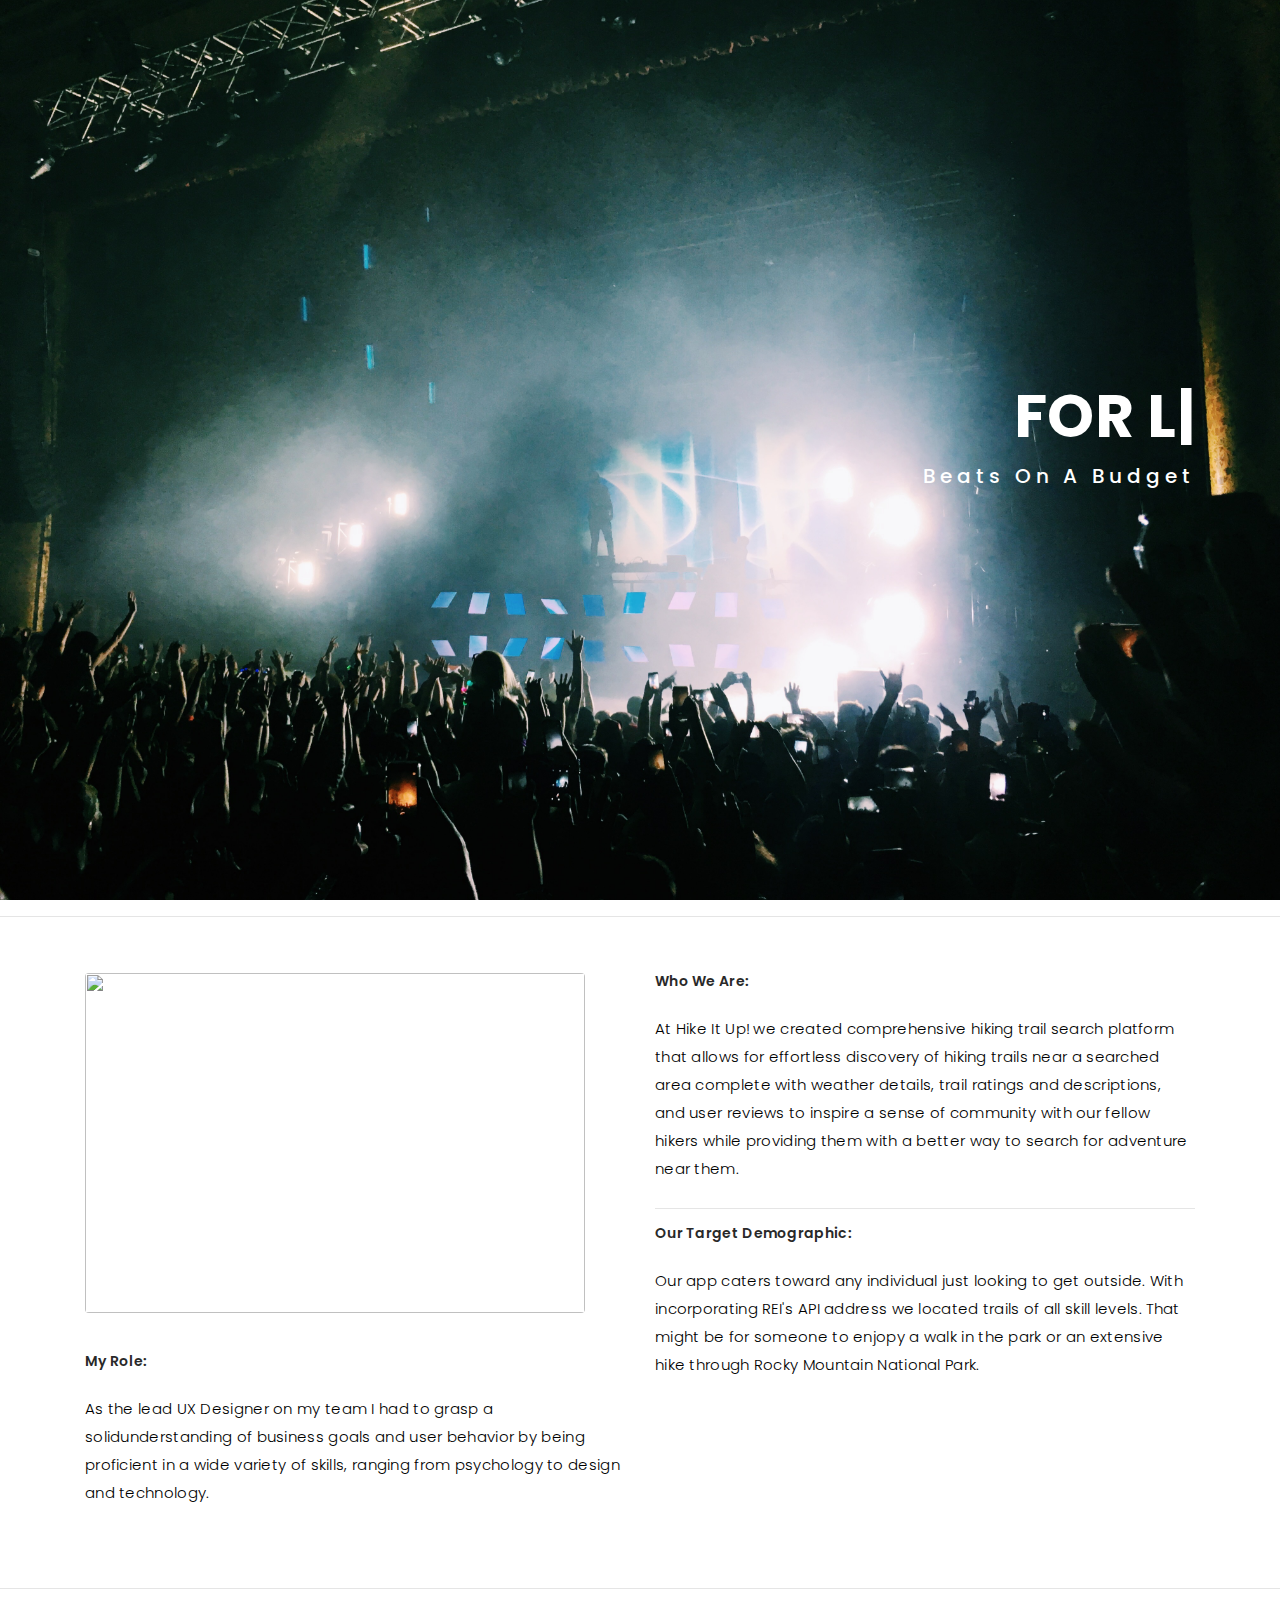
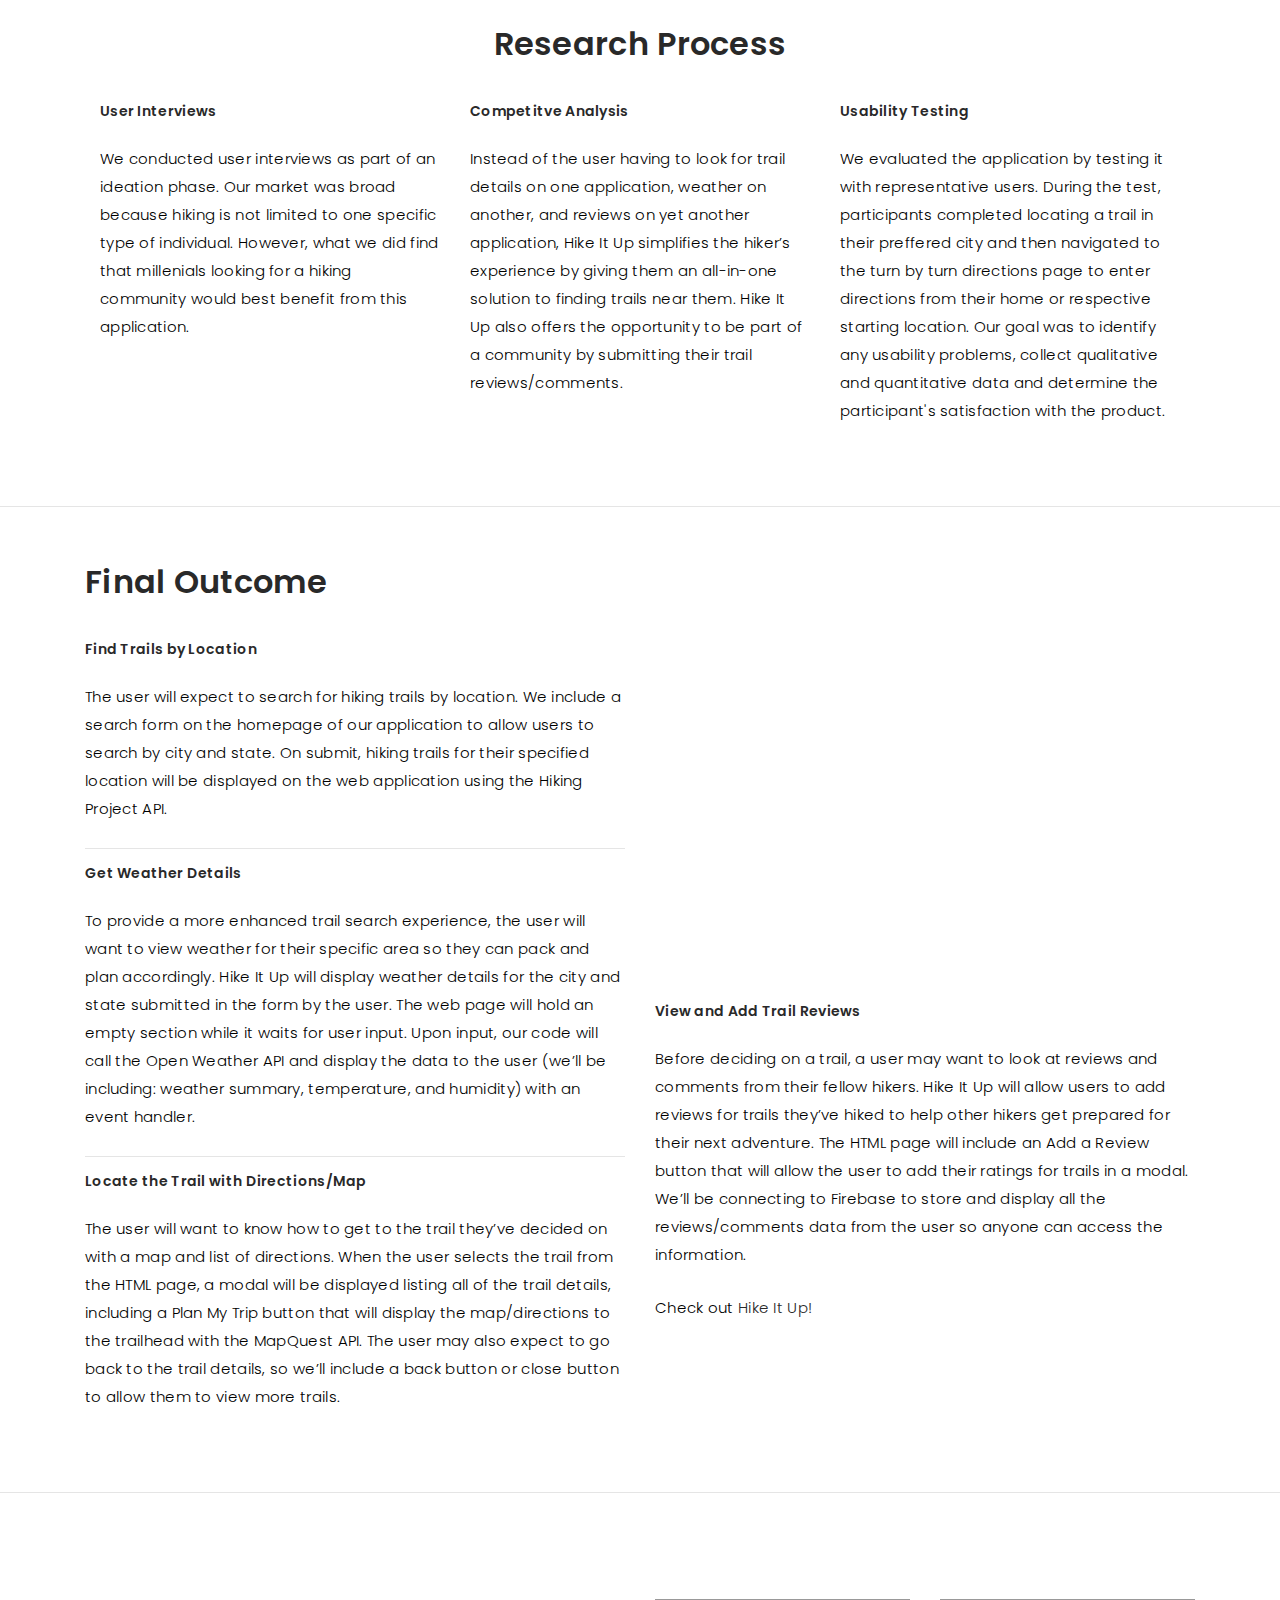
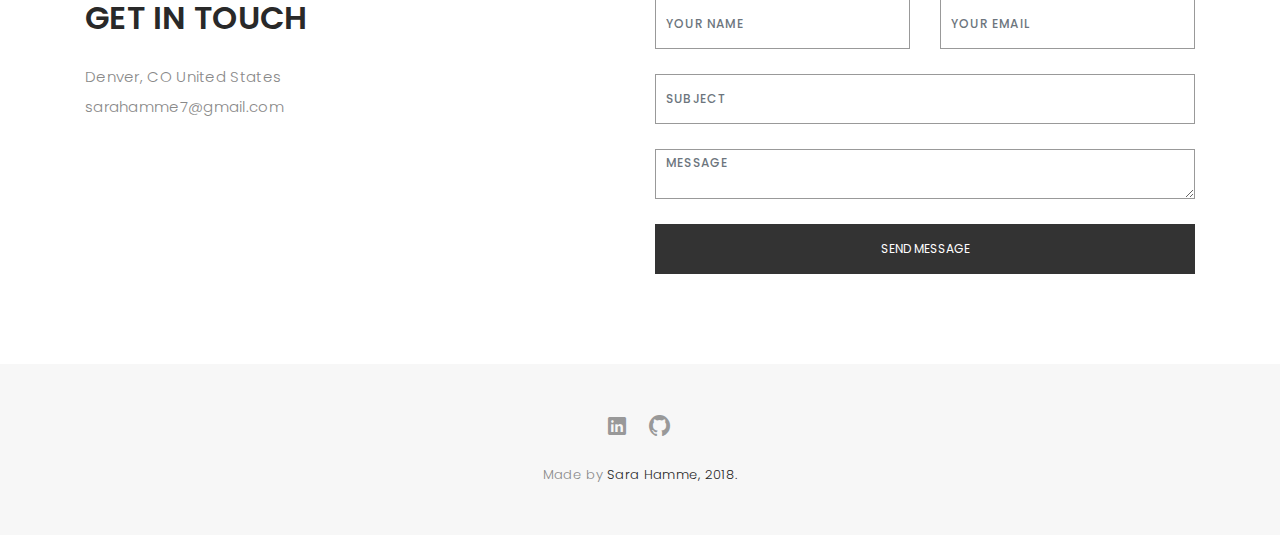
==== beats.html @ b2928fda "update" ====
<!DOCTYPE html>
<html lang="en">

<head>
  <!-- meta -->
  <meta charset="utf-8">
  <meta content="width=device-width, initial-scale=1.0" name="viewport">

  <title>Coffee to Code</title>
  <meta content="" name="keywords">
  <meta content="" name="description">

  <!-- Google Fonts -->
  <link href="https://fonts.googleapis.com/css?family=Poppins:300,300i,400,400i,500,500i,600,600i,700,700i|Playfair+Display:400,400i,700,700i,900,900i" rel="stylesheet">

  <!-- Bootstrap CSS File -->
  <link href="lib/bootstrap/css/bootstrap.min.css" rel="stylesheet">

  <!-- Libraries CSS Files -->
  <link href="lib/ionicons/css/ionicons.min.css" rel="stylesheet">
  <link href="lib/owlcarousel/assets/owl.carousel.min.css" rel="stylesheet">
  <link href="lib/magnific-popup/magnific-popup.css" rel="stylesheet">
  <link href="lib/hover/hover.min.css" rel="stylesheet">

  <!-- Main Stylesheet File -->
  <link href="css/style.css" rel="stylesheet">

  <!-- Responsive css -->
  <link href="css/responsive.css" rel="stylesheet">

  <!-- Favicon -->
  <link rel="shortcut icon" href="images/seo-web-code-icon.png">

  <!-- FontAwesome -->
  <link rel="stylesheet" href="https://use.fontawesome.com/releases/v5.2.0/css/all.css" integrity="sha384-hWVjflwFxL6sNzntih27bfxkr27PmbbK/iSvJ+a4+0owXq79v+lsFkW54bOGbiDQ" crossorigin="anonymous">
</head>

  <!-- start section navbar -->
  <nav id="main-nav">
        <div class="row">
          <div class="container">
    
            <div class="logo">
              <a href="index.html"><img src="images/logo.png" alt="logo"></a>
            </div>
    
            <div class="responsive"><i data-icon="m" class="ion-navicon-round"></i></div>
    
            <ul class="nav-menu list-unstyled">
              <li><a href="index.html" class="smoothScroll">Home</a></li>
              <li><a href="index.html" class="smoothScroll">Portfolio</a></li>
              <li><a href="../portfolio/images/sara-resume.pdf" download>Resume</a></li>
              <li><a href="#contact" class="smoothScroll">Contact</a></li>
            </ul>
    
          </div>
        </div>

      </nav>
<!-- End section navbar -->
<!-- Start header section -->
<div id="beats-header" class="home" >

        <div class="container">
          <div class="beats-header-content">
            <h1><span class="typed"></span></h1>
            <p>Beats on a Budget</p>
          </div>
        </div>
      </div>
<!-- End Header -->
<hr>
<!-- Start Introduction -->
<br>
<br>
<div>
    <div class="container">
        <div class="row">
            <div class="col-md-6 text-left">
                <img src="../portfolio/images/mock-up.jpg" alt="" height="340" width="500" id="hike">
                <br>
                <br>
                <br>
                <h4>My Role:</h4>
                    <p>As the lead UX Designer on my team I had to grasp a solidunderstanding of business goals and user behavior by being proficient in a wide variety of skills, ranging from psychology to design and technology.</p>
            </div>
            <div class="col-md-6 text-left">
                <h4>Who We Are:</h4>
                    <p>At Hike It Up! we created comprehensive hiking trail search platform that allows for effortless discovery of hiking trails near a searched area complete with weather details, trail ratings and descriptions, and user reviews to inspire a sense of community with our fellow hikers while providing them with a better way to search for adventure near them.</p>
                    <hr>
                <h4>Our Target Demographic:</h4>
                    <p>Our app caters toward any individual just looking to get outside. With incorporating REI's API address we located trails of all skill levels. That might be for someone to enjopy a walk in the park or an extensive hike through Rocky Mountain National Park.</p>   
              </div>
        </div>
    </div>
</div>
<br>
<br>
<!-- End Introduction -->
<!-- Research Start  -->
<hr>
<br>
<div>
  <div class="container">
    <div class="row">
      <div class="col-lg-12 text-center">
          <h2>Research Process</h2>
      </div>
    </div>
      <br>
      <br>
    <div class="container">
      <div class="row">
        <div class="col-lg-4 text-left">
          <h4>User Interviews</h4>
          <p>We conducted user interviews as part of an ideation phase. Our market was broad because hiking is not limited to one specific type of individual. However, what we did find that millenials looking for a hiking community would best benefit from this application.</p>
        </div>
        <div class="col-lg-4 text-left">
          <h4>Competitve Analysis</h4>
          <p>Instead of the user having to look for trail details on one application, weather on another, and reviews on yet another application, Hike It Up simplifies the hiker’s experience by giving them an all-in-one solution to finding trails near them. Hike It Up also offers the opportunity to be part of a community by submitting their trail reviews/comments.</p>
        </div>
        <div class="col-lg-4 text-left">
            <h4>Usability Testing</h4>
            <p>We evaluated the application by testing it with representative users. During the test, participants completed locating a trail in their preffered city and then navigated to the turn by turn directions page to enter directions from their home or respective starting location. Our goal was to identify any usability problems, collect qualitative and quantitative data and determine the participant's satisfaction with the product.</p>
          </div>
      </div>
    </div>
  </div>
</div>
<br>
<br>
<!-- Research end -->
<!-- Start competition -->
<hr>
<br>
<br>
<div>
  <div class="container">
    <div class="row">
      <div class="col-lg-6">
        <h2>Final Outcome</h2>
        <br>
        <br>
          <h4>Find Trails by Location</h4>
            <p>The user will expect to search for hiking trails by location. We include a search form on the homepage of our application to allow users to search by city and state. On submit, hiking trails for their specified location will be displayed on the web application using the Hiking Project API. </p>
          <hr>
            <h4>Get Weather Details</h4>
            <p>To provide a more enhanced trail search experience, the user will want to view weather for their specific area so they can pack and plan accordingly. Hike It Up will display weather details for the city and state submitted in the form by the user. The web page will hold an empty section while it waits for user input. Upon input, our code will call the Open Weather API and display the data to the user (we’ll be including: weather summary, temperature, and humidity) with an event handler. </p>
            <hr>
          <h4>Locate the Trail with Directions/Map</h4>
            <p>The user will want to know how to get to the trail they’ve decided on with a map and list of directions. When the user selects the trail from the HTML page, a modal will be displayed listing all of the trail details, including a Plan My Trip button that will display the map/directions to the trailhead with the MapQuest API. The user may also expect to go back to the trail details, so we’ll include a back button or close button to allow them to view more trails. </p>
      </div>
    <div class="col-lg-6 text-left">
        <!-- Video Walk through -->
          <iframe class="hike-video" width="560" height="415" src="https://www.youtube.com/embed/OnKnD5g2Mns" frameborder="0" allow="autoplay; encrypted-media" allowfullscreen></iframe>
          <br>
          <br>
          <h4>View and Add Trail Reviews</h4>
          <p>Before deciding on a trail, a user may want to look at reviews and comments from their fellow hikers. Hike It Up will allow users to add reviews for trails they’ve hiked to help other hikers get prepared for their next adventure. The HTML page will include an Add a Review button that will allow the user to add their ratings for trails in a modal. We’ll be connecting to Firebase to store and display all the reviews/comments data from the user so anyone can access the information. </p>
          <p>Check out <a href="https://sarahamme.github.io/hike-it-up/" target="_blank">Hike It Up!</a></p>        
        </div>
    </div>
  </div>
</div>
<!-- End Competitve analysis -->
<br>
<br>
<hr>
<!-- start sectoion contact -->
  <div id="contact" class="paddsection">
        <div class="container">
          <div class="contact-block1">
            <div class="row">
    
              <div class="col-lg-6">
                <div class="contact-contact">
    
                  <h2 class="mb-30">GET IN TOUCH</h2>
    
                  <ul class="contact-details">
                    
                    <li><span>Denver, CO United States</span></li>
    
                    <li><span>sarahamme7@gmail.com</span></li>
                  </ul>
    
                </div>
              </div>
    
              <div class="col-lg-6"> 
              <form action="https://formcarry.com/s/31LNMwvnVrd" method="POST" accept-charset="UTF-8" target="_blank">
                  <div class="row">
    
    
                    <div id="sendmessage">Your message has been sent. Thank you!</div>
                    <div id="errormessage"></div>
    
                    <div class="col-lg-6">
                      <div class="form-group contact-block1">
                        <input type="text" name="name" class="form-control" id="name" placeholder="Your Name" data-rule="minlen:4" data-msg="Please enter at least 4 chars" />
                        <div class="validation"></div>
                      </div>
                    </div>
    
                    <div class="col-lg-6">
                      <div class="form-group">
                        <input type="email" class="form-control" name="email" id="email" placeholder="Your Email" data-rule="email" data-msg="Please enter a valid email" />
                        <div class="validation"></div>
                      </div>
                    </div>
    
                    <div class="col-lg-12">
                      <div class="form-group">
                        <input type="text" class="form-control" name="subject" id="subject" placeholder="Subject" data-rule="minlen:4" data-msg="Please enter at least 8 chars of subject" />
                        <div class="validation"></div>
                      </div>
                    </div>
    
                    <div class="col-lg-12">
                      <div class="form-group">
                        <textarea class="form-control" name="message" rows="12" data-rule="required" data-msg="Please write something for us" placeholder="Message"></textarea>
                        <div class="validation"></div>
                      </div>
                    </div>
    
                    <div class="col-lg-12">
                      <input type="submit" class="btn btn-defeault btn-send" value="Send message">
                    </div>
    
                  </div>
                </form>
              </div>
            </div>
          </div>
        </div>
      </div>
      <!-- End sectoion contact -->
      <!-- start section footer -->
      <div id="footer" class="text-center">
        <div class="container">
          <div class="socials-media text-center">
    
            <ul class="list-unstyled">
              <li><a href="https://www.linkedin.com/in/sara-hamme-75538b8a/" target="_blank"><i class="ion-social-linkedin"></i></a></li>
              <li><a href="https://github.com/sarahamme" target="_blank"><i class="ion-social-github"></i></a></li>
            </ul>
          </div>

      <div class="credits">
          Made by <a href="https://www.linkedin.com/in/sara-hamme-75538b8a/">Sara Hamme, 2018.</a>
      </div>
    
        </div>
      </div>
      <!-- End section footer -->
    
      <!-- JavaScript Libraries -->
      <script src="lib/jquery/jquery.min.js"></script>
      <script src="lib/jquery/jquery-migrate.min.js"></script>
      <script src="lib/bootstrap/js/bootstrap.bundle.min.js"></script>
      <script src="lib/typed/typed.js"></script>
      <script src="lib/owlcarousel/owl.carousel.min.js"></script>
      <script src="lib/magnific-popup/magnific-popup.min.js"></script>
      <script src="lib/isotope/isotope.pkgd.min.js"></script>
    
      <!-- Contact Form JavaScript File -->
      <script src="contactform/contactform.js"></script>
    
      <!-- Template Main Javascript File -->
      <script src="js/beats.js"></script>
---- css/style.css ----
body {
  background: #ffffff;
  color: #898989;
  font-family: 'Poppins', helvetica;
  font-size: 15px;
  font-weight: 300;
  line-height: 20px;
  letter-spacing: 0.02em;
  overflow-x: hidden;
  margin: 0 auto;
  padding: 0;
  -moz-box-sizing: border-box;
  -ms-box-sizing: border-box;
  -o-box-sizing: border-box;
  -webkit-box-sizing: border-box;
  box-sizing: border-box;
}

h1, h2, h3, h4, h5, h6 {
  margin: 0;
}

h2 {
  color: #292929;
  font-weight: 600;
}

h4 {
  color: #292929;
  font-size: 14px;
  font-weight: 600;
}

a {
  color: #292929;
  text-decoration: none !important;
  -moz-transition: all 0.5s ease-in-out 0s;
  -ms-transition: all 0.5s ease-in-out 0s;
  -o-transition: all 0.5s ease-in-out 0s;
  -webkit-transition: all 0.5s ease-in-out 0s;
  transition: all 0.5s ease-in-out 0s;
}

a:hover {
  -moz-transition: all 0.5s ease-in-out 0s;
  -ms-transition: all 0.5s ease-in-out 0s;
  -o-transition: all 0.5s ease-in-out 0s;
  -webkit-transition: all 0.5s ease-in-out 0s;
  transition: all 0.5s ease-in-out 0s;
}

a:hover, a:focus {
  color: #b8a07e;
  text-decoration: underline;
}

nav ul li a {
  padding: 2px 0 0 0;
  position: relative;
  display: block;
  font-size: 12px;
  color: #000000;
  letter-spacing: 0.1em;
  font-weight: 500;
  line-height: 14px;
  text-transform: uppercase;
  -moz-transition: all 0.5s ease-in-out 0s;
  -ms-transition: all 0.5s ease-in-out 0s;
  -o-transition: all 0.5s ease-in-out 0s;
  -webkit-transition: all 0.5s ease-in-out 0s;
  transition: all 0.5s ease-in-out 0s;
}

p {
  margin: 25px 0;
  padding: 0;
  font-size: 15px;
  color: #000000;
  line-height: 28px;
}

::-moz-selection {
  background: #b8a07e;
  color: #fff;
}

::selection {
  background: #b8a07e;
  color: #fff;
}

.btn {
  background: #333;
  border: medium none;
  border-radius: 0;
  color: #fff;
  font-size: 12px;
  height: 50px;
  line-height: 50px;
  padding: 0 30px;
  text-transform: uppercase;
}

.btn:hover, .btn:focus {
  color: #fff;
}

.padDiv {
  padding: 30px 20px;
}

.section-title {
  margin-bottom: 70px;
}

.section-title h2 {
  font-size: 25px;
  letter-spacing: 2px;
  text-transform: uppercase;
}

.form-control {
  background-color: transparent;
  border: 1px solid #999;
  border-radius: 0;
  color: #000000;
  font-size: 12px;
  font-weight: 500;
  height: 50px;
  letter-spacing: 0.1em;
  padding-left: 10px;
  margin: 0 0 25px 0;
  line-height: 14px;
  text-transform: uppercase;
}

.form-control:focus {
  box-shadow: none;
  outline: 0 none;
}

.paddsection {
  padding-top: 90px;
  padding-bottom: 90px;
}

.paddsections {
  padding-top: 90px;
  padding-bottom: 90px !important;
}

.hvr-shutter-in-horizontal::before {
  background: #333;
}

.hvr-shutter-in-horizontal:hover {
  background: #b8a07e;
}

.mb-30 {
  margin-bottom: 30px;
}

/*-----------------------------------------------------------------------------------*/
/*  Navbar Top
/*-----------------------------------------------------------------------------------*/

nav {
  position: fixed;
  background: #fff;
  z-index: 1000;
  width: 100%;
  padding: 20px;
  display: none;
  -webkit-box-shadow: 0px 2px 92px 0px rgba(0, 0, 0, 0.18);
  -moz-box-shadow: 0px 2px 92px 0px rgba(0, 0, 0, 0.18);
  box-shadow: 0px 2px 92px 0px rgba(0, 0, 0, 0.18);
}

.nav-menu {
  float: right;
  line-height: 32px;
  margin-bottom: 0;
  padding-top: 16px;
}

nav ul li {
  float: left;
  margin-right: 15px;
  font-family: 'Poppins', sans-serif;
  font-size: 14px;
  margin-left: 40px;
}

nav ul li a {
  padding: 2px 0 0 0;
  position: relative;
  display: block;
  font-size: 14px;
  color: #000000;
  font-family: 'Poppins', helvetica;
  font-weight: 500;
  line-height: 16px;
  text-transform: uppercase;
  letter-spacing: 0.02em;
  text-transform: capitalize;
}

.logo {
  float: left;
}

.logo img {
  width: 200px;
  height: 50px;
}

.responsive {
  display: none;
  font-size: 23px;
}

.active {
  color: #afafaf;
}

/*----------------------------------------------------------------------------------*/
/*  Header
/*-----------------------------------------------------------------------------------*/

#header {
  background: url("../images/home-bg.jpg") repeat scroll center center / cover;
  height: 100vh;
  width: 100%;
}


#header .header-content {
  height: 100vh;
  text-align: right;
  width: 100%;
  display: flex;
  justify-content: center;
  flex-direction: column;
}

.header-content h1 {
  font-size: 40px;
  font-weight: 700;
  margin-bottom: 10px;
  text-transform: uppercase;
  color: #fff;
}

.header-content p {
  font-size: 13px;
  letter-spacing: 5px;
  margin-top: 0;
  margin-bottom: 30px;
  text-transform: capitalize;
  color: #fff;
  font-weight: 500;
}

.header-content .list-social li {
  float: right;
  margin-right: 20px;
}

.header-content .list-social li i {
  color: #fff;
  font-size: 15px;
}
ul {
  list-style: none;
}
.ul-head{
  font-size: 18px;
  text-align: left;
  color:black;
}
/*-----------------------------------------------------------------------------------*/
/*  About-Me
/*-----------------------------------------------------------------------------------*/

#about {
  width: 100%;
  height: auto;
  background: #f7f7f7;
  padding-top: 190px;
}

#about .div-img-bg {
  padding-bottom: 30px;
  border: 20px solid #073655;
}

#about .div-img-bg .about-img img {
  width: 100%;
  box-shadow: 0px 0px 85px 0px rgba(0, 0, 0, 0.14);
  margin-top: -60px;
  margin-left: 40px;
  height: 400px;
  object-fit: cover;
}

#about .about-descr .p-heading {
  font-family: 'Playfair Display', serif;
  font-size: 28px;
  text-align: left;
}

#about .about-descr .separator {
  max-width: 80%;
  margin-bottom: 0;
  text-align: left;
}

/*-----------------------------------------------------------------------------------*/
/*   Services
/*-----------------------------------------------------------------------------------*/

#services {
  background: #f7f7f7;
  position: relative;
  padding-bottom: 80px;
}

.owl-item {
  float: left;
}
.services-block span {
  margin: 10px 0;
  position: relative;
  font-size: 13px;
  color: #292929;
  letter-spacing: 0.1em;
  font-weight: 500;
  text-transform: uppercase;
  display: block;
}

.services-block .separator {
  margin: 0;
  font-size: 13px;
  line-height: 22px;
}

.services-block i {
  font-size: 44px;
  color: #073655;
  line-height: 44px;
}


.services-carousel  .owl-stage-outer {
  overflow: hidden;
}

.services-carousel .owl-dots {
  margin-top: 5px;
  text-align: center;
}

.services-carousel .owl-dot {
  display: inline-block;
  margin: 0 5px;
  width: 12px !important;
  height: 12px !important;
  border-radius: 50%;
  border: 0;
  padding: 0 !important;
  background-color: #ddd;
  cursor: pointer;
}

.services-carousel .owl-dot.active {
  background-color: #073655;
}

.owl-nav {
  display: none;
}


/*-----------------------------------------------------------------------------------*/
/*  Portfolio
/*-----------------------------------------------------------------------------------*/

#portfolio {
  position: relative;
  padding-bottom: 50px;
}

#portfolio .portfolio-list {
  margin-bottom: 50px;
}

#portfolio .portfolio-list .nav {
  display: inline-block;
  margin: 0;
}

#portfolio .portfolio-list .nav li {
  margin: 0 40px 0 0;
  float: left;
  font-size: 14px;
  color: #000000;
  line-height: 16px;
  cursor: pointer;
  font-family: 'Poppins', helvetica;
  font-weight: 500;
  letter-spacing: 0.02em;
  text-transform: capitalize;
  -moz-transition: all 0.5s ease-in-out 0s;
  -ms-transition: all 0.5s ease-in-out 0s;
  -o-transition: all 0.5s ease-in-out 0s;
  -webkit-transition: all 0.5s ease-in-out 0s;
  transition: all 0.5s ease-in-out 0s;
}

#portfolio .portfolio-list .nav li:hover, #portfolio .portfolio-list .nav li.filter-active  {
  color: #b8a07e;
  -moz-transition: all 0.5s ease-in-out 0s;
  -ms-transition: all 0.5s ease-in-out 0s;
  -o-transition: all 0.5s ease-in-out 0s;
  -webkit-transition: all 0.5s ease-in-out 0s;
  transition: all 0.5s ease-in-out 0s;
}

#portfolio .portfolio-container {
  display: inline-block;
  margin-bottom: 50px;
  width: 100%;
}

.portfolio-thumbnail {
  margin-bottom: 30px;
  overflow: hidden;
}

.portfolio-thumbnail img {
  max-width: 100%;
  max-height: 100%;
}


/*-----------------------------------------------------------------------------------*/
/*  Work Section
/*-----------------------------------------------------------------------------------*/
#work{
  -moz-transition: all 0.5s ease-in-out 0s;
  -ms-transition: all 0.5s ease-in-out 0s;
  -o-transition: all 0.5s ease-in-out 0s;
  -webkit-transition: all 0.5s ease-in-out 0s;
  transition: all 0.5s ease-in-out 0s;
  overflow: hidden;
}
#hike{
  border-radius: 4px;
  -moz-transition: all 0.5s ease-in-out 0s;
  -ms-transition: all 0.5s ease-in-out 0s;
  -o-transition: all 0.5s ease-in-out 0s;
  -webkit-transition: all 0.5s ease-in-out 0s;
  transition: all 0.5s ease-in-out 0s;
}

#hike-button {
  background-color:black;
  color: white;
  border-radius: 5px;
  padding: 15px 32px;
  text-align: center;
  text-decoration: none;
  display: inline-block;
  font-size: 16px;
  transition: .4s;
}

#hike-button:hover {
  background: rgba(242, 213, 176, .7);
  color: black;
  border: black;
}
/*-----------------------------------------------------------------------------------*/
/*  Contact
/*-----------------------------------------------------------------------------------*/

#contact {
  height: auto;
  width: 100%;
}

.contact-details {
  list-style: none;
  margin: 0;
  padding: 0;
}

.contact-details li {
  padding-bottom: 10px;
}

#contact input, #contact textarea {
  width: 100%;
}


#contact  #sendmessage {
  color: #18d26e;
  border: 1px solid #18d26e;
  display: none;
  text-align: center;
  padding: 15px;
  font-weight: 600;
  margin: 15px;
}

#contact  #errormessage {
  color: red;
  display: none;
  border: 1px solid red;
  text-align: center;
  padding: 15px;
  font-weight: 600;
  margin: 15px;
}

#contact #sendmessage.show, #contact #errormessage.show, #contact .show {
  display: block;
}

#contact .validation {
  color: red;
  display: none;
  margin: 0 0 20px;
  font-weight: 400;
  font-size: 13px;
}

/*-----------------------------------------------------------------------------------*/
/*  Footer
/*-----------------------------------------------------------------------------------*/

#footer {
  background: #f7f7f7;
  padding-top: 50px;
  padding-bottom: 50px;
}

#footer .socials-media {
  width: 100%;
}

#footer .socials-media ul {
  display: inline-block;
  float: none;
  margin: 0 0 20px 0;
}

#footer .socials-media ul li {
  float: left;
  margin-left: 10px;
  margin-right: 10px;
}

#footer .socials-media ul li a {
  font-size: 24px;
  color: #999;
  letter-spacing: 0.1em;
  font-weight: 500;
  background: transparent;
  text-transform: uppercase;
  -moz-transition: all 0.5s ease-in-out 0s;
  -ms-transition: all 0.5s ease-in-out 0s;
  -o-transition: all 0.5s ease-in-out 0s;
  -webkit-transition: all 0.5s ease-in-out 0s;
  transition: all 0.5s ease-in-out 0s;
}

#footer .socials-media ul li a:hover {
  color: #b8a07e;
  -moz-transition: all 0.5s ease-in-out 0s;
  -ms-transition: all 0.5s ease-in-out 0s;
  -o-transition: all 0.5s ease-in-out 0s;
  -webkit-transition: all 0.5s ease-in-out 0s;
  transition: all 0.5s ease-in-out 0s;
}

#footer p {
  font-size: 12px;
  letter-spacing: 0.1em;
  font-weight: 500;
  margin-top: 0;
  text-transform: uppercase;
}

.credits {
  font-size: 13px;
}


/*-----------------------------------------------------------------------------------*/
/*  Hike it UP CSS
/*-----------------------------------------------------------------------------------*/

#hike-header {
  background: url("../images/rmnp.JPG") repeat scroll center center / cover;
  height: 100vh;
  width: 100%;
}
#hike-header .hike-header-content {
  height: 100vh;
  text-align: right;
  width: 100%;
  display: flex;
  justify-content: center;
  flex-direction: column;
  color: black;
}
.hike-header-content h1 {
  font-size: 60px;
  font-weight: 700;
  margin-bottom: 10px;
  text-transform: uppercase;
  color: black;
  -moz-transition: all 0.5s ease-in-out 0s;
  -ms-transition: all 0.5s ease-in-out 0s;
  -o-transition: all 0.5s ease-in-out 0s;
  -webkit-transition: all 0.5s ease-in-out 0s;
  transition: all 0.5s ease-in-out 0s;
}

.hike-header-content p {
  font-size: 20px;
  letter-spacing: 5px;
  margin-top: 0;
  margin-bottom: 30px;
  text-transform: capitalize;
  color: black;
  font-weight: 500;
}

.hike-video {
  text-align: center;
}

/*-----------------------------------------------------------------------------------*/
/* Beats on a Budget
/*-----------------------------------------------------------------------------------*/
#beats-header {
  background: url("../images/zedsdead\ copy.jpg") repeat scroll center center / cover;
  /* height: 100vh;
  width: 100%; */
}

#beats-header .beats-header-content {
  height: 100vh;
  text-align: right;
  width: 100%;
  display: flex;
  justify-content: center;
  flex-direction: column;
  color: white;
}
.beats-header-content h1 {
  font-size: 60px;
  font-weight: 700;
  margin-bottom: 10px;
  text-transform: uppercase;
  color: white;
  -moz-transition: all 0.5s ease-in-out 0s;
  -ms-transition: all 0.5s ease-in-out 0s;
  -o-transition: all 0.5s ease-in-out 0s;
  -webkit-transition: all 0.5s ease-in-out 0s;
  transition: all 0.5s ease-in-out 0s;
}

.beats-header-content p {
  font-size: 20px;
  letter-spacing: 5px;
  margin-top: 0;
  margin-bottom: 30px;
  text-transform: capitalize;
  color: white;
  font-weight: 500;
}
---- css/responsive.css ----
/** Width between 1200x to 0
 *  ~~~~~~~~~~~~~~~~~~~~~~~~~~~~~~~~~~~~
 */

@media (min-width: 1200px) {

}

/** Width between 992px to 1199px
 *  ~~~~~~~~~~~~~~~~~~~~~~~~~~~~~~~~~~~~
 */

@media (min-width: 992px) and (max-width: 1199px) {
  
}

/** Width between 768px to 991px
 *  ~~~~~~~~~~~~~~~~~~~~~~~~~~~~~~~~~~~~
 */

@media (min-width: 768px) and (max-width: 991px) {
  /* Navbar */
  nav {
    padding: 10px 15px;
  }
  .nav-menu {
    margin-top: 40px;
    display: none;
    float: none;
    width: 100%;
  }
  .nav-menu li {
    float: none;
    width: 100%;
    text-align: center;
    border-top: 1px solid #f7f7f7;
    line-height: 45px;
    margin-left: 0;
    padding-top: 10px;
    padding-bottom: 10px;
  }
  .responsive {
    float: right;
    padding-top: 15px;
    display: block;
  }
  /* About */
  .head-info .header-content .cmaster h1 {
    font-size: 32px;
  }
  #about .div-img-bg {
    padding: 0;
  }
  #about .div-img-bg .about-img img {
    margin-top: 0%;
    margin-left: calc(0% - 0px);
  }
  #about .about-descr .p-heading {
    font-size: 20px;
  }
  #about .about-descr .separator {
    max-width: 100%;
    margin-bottom: 0;
  }
  /* portfolio */
  #portfolio .portfolio-list .nav li {
    float: none;
    margin: 20px;
    display: inline-block;
  }
  /* journal */
  #journal .journal-block .journal-info {
    margin-bottom: 30px;
  }
  /* Contact */
  .contact-contact {
    margin-bottom: 30px;
  }
  /* Footer */
  #footer .socials-media ul li {
    margin-right: 0;
    margin-left: 0;
    float: none;
    display: inline-block;
  }
}

/** Width between 767px to 0
 *  ~~~~~~~~~~~~~~~~~~~~~~~~~~~~~~~~~~~~
 */

@media (max-width: 767px) {
  /* Navbar */
  nav {
    padding: 20px 15px;
  }
  .nav-menu {
    margin-top: 40px;
    display: none;
    float: none;
    width: 100%;
  }
  .nav-menu li {
    float: none;
    width: 100%;
    text-align: center;
    border-top: 1px solid #f7f7f7;
    line-height: 45px;
    margin-left: 0;
    padding-top: 10px;
    padding-bottom: 10px;
  }
  .responsive {
    float: right;
    padding-top: 15px;
    display: block;
  }
  /* About */
  .head-info .header-content h1 {
    font-size: 32px;
  }
  #about .div-img-bg {
    padding: 0;
  }
  #about .div-img-bg .about-img img {
    margin-top: 0%;
    margin-left: calc(0% - 0px);
  }
  #about .about-descr .p-heading {
    font-size: 20px;
  }
  #about .about-descr .separator {
    max-width: 100%;
    margin-bottom: 0;
  }
  /* portfolio */
  #portfolio .portfolio-list .nav li {
    float: none;
    margin: 20px;
    display: inline-block;
  }
  /* journal */
  #journal .journal-block .journal-info {
    margin-bottom: 30px;
  }
  /* Contact */
  .contact-contact {
    margin-bottom: 30px;
  }
  /* Footer */
  #footer .socials-media ul li {
    margin-right: 0;
    margin-left: 0;
    float: none;
    display: inline-block;
  }
}

/** Width between 600px to 0
 *  ~~~~~~~~~~~~~~~~~~~~~~~~~~~~~~~~~~~~
 */

@media (max-width: 600px) {
  /* Navbar */
  nav {
    padding: 20px 15px;
  }
  .nav-menu {
    margin-top: 40px;
    display: none;
    float: none;
    width: 100%;
  }
  .nav-menu li {
    float: none;
    width: 100%;
    text-align: center;
    border-top: 1px solid #f7f7f7;
    line-height: 45px;
    margin-left: 0;
    padding-top: 10px;
    padding-bottom: 10px;
  }
  .responsive {
    float: right;
    padding-top: 15px;
    display: block;
  }
  /* About */
  .head-info .header-content h1 {
    font-size: 32px;
  }
  #about .div-img-bg {
    padding: 0;
  }
  #about .div-img-bg .about-img img {
    margin-top: 0%;
    margin-left: calc(0% - 0px);
  }
  #about .about-descr .p-heading {
    font-size: 20px;
  }
  #about .about-descr .separator {
    max-width: 100%;
    margin-bottom: 0;
  }
  /* portfolio */
  #portfolio .portfolio-list .nav li {
    float: none;
    margin: 10px;
    display: inline-block;
  }
  /* journal */
  #journal .journal-block .journal-info {
    margin-bottom: 30px;
  }
  /* Contact */
  .contact-contact {
    margin-bottom: 30px;
  }
  /* Footer */
  #footer .socials-media ul li {
    margin-right: 0;
    margin-left: 0;
    float: none;
    display: inline-block;
  }
}

/** Width between 480px to 0
 *  ~~~~~~~~~~~~~~~~~~~~~~~~~~~~~~~~~~~~
 */

@media (max-width: 480px) {
  /* Navbar */
  nav {
    padding: 20px 15px;
  }
  .nav-menu {
    margin-top: 40px;
    display: none;
    float: none;
    width: 100%;
  }
  .nav-menu li {
    float: none;
    width: 100%;
    text-align: center;
    border-top: 1px solid #f7f7f7;
    line-height: 45px;
    margin-left: 0;
    padding-top: 10px;
    padding-bottom: 10px;
  }
  .responsive {
    float: right;
    padding-top: 15px;
    display: block;
  }
  /* About */
  .head-info .header-content h1 {
    font-size: 32px;
  }
  #about .div-img-bg {
    padding: 0;
  }
  #about .div-img-bg .about-img img {
    margin-top: 0%;
    margin-left: calc(0% - 0px);
  }
  #about .about-descr .p-heading {
    font-size: 20px;
  }
  #about .about-descr .separator {
    max-width: 100%;
    margin-bottom: 0;
  }
  /* portfolio */
  #portfolio .portfolio-list .nav li {
    float: none;
    margin: 20px;
  }
  /* journal */
  #journal .journal-block .journal-info {
    margin-bottom: 30px;
  }
  /* Contact */
  .contact-contact {
    margin-bottom: 30px;
  }
  /* Footer */
  #footer .socials-media ul li {
    margin-right: 0;
    margin-left: 0;
    float: none;
    display: inline-block;
  }
}

/** Width between 320px to 0
 *  ~~~~~~~~~~~~~~~~~~~~~~~~~~~~~~~~~~~~
 */

@media (max-width: 320px) {
  /* Navbar */
  nav {
    padding: 20px 15px;
  }
  .nav-menu {
    margin-top: 40px;
    display: none;
    float: none;
    width: 100%;
  }
  .nav-menu li {
    float: none;
    width: 100%;
    text-align: center;
    border-top: 1px solid #f7f7f7;
    line-height: 45px;
    margin-left: 0;
    padding-top: 10px;
    padding-bottom: 10px;
  }
  .responsive {
    float: right;
    padding-top: 15px;
    display: block;
  }
  /* About */
  .head-info .header-content h1 {
    font-size: 32px;
  }
  #about .div-img-bg {
    padding: 0;
  }
  #about .div-img-bg .about-img img {
    margin-top: 0%;
    margin-left: calc(0% - 0px);
  }
  #about .about-descr .p-heading {
    font-size: 20px;
  }
  #about .about-descr .separator {
    max-width: 100%;
    margin-bottom: 0;
  }
  /* portfolio */
  #portfolio .portfolio-list .nav li {
    float: none;
    margin: 20px;
  }
  /* journal */
  #journal .journal-block .journal-info {
    margin-bottom: 30px;
  }
  /* Contact */
  .contact-contact {
    margin-bottom: 30px;
  }
  /* Footer */
  #footer .socials-media ul li {
    margin-right: 0;
    margin-left: 0;
    float: none;
    display: inline-block;
  }
  /* Single page */
  .entry-comments-body span {
    display: inline-block;
    margin-right: 0;
  }
}
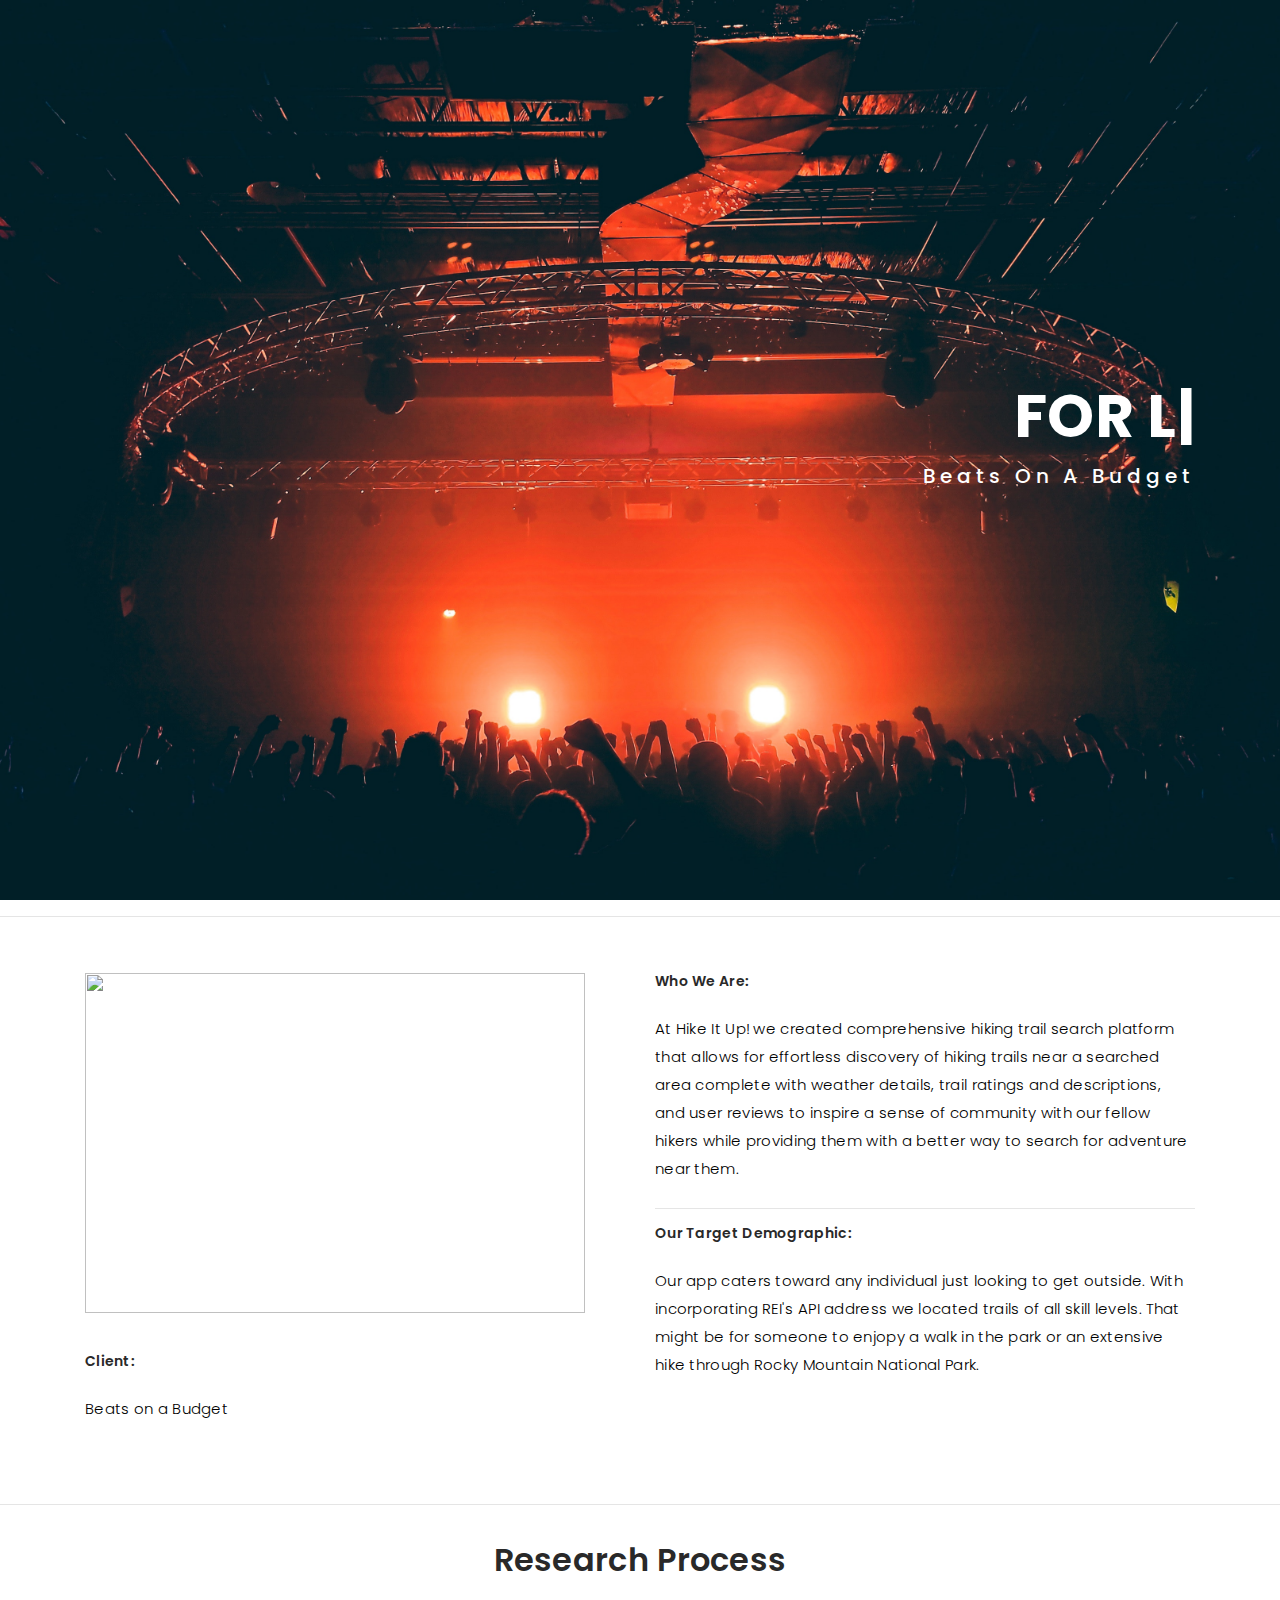
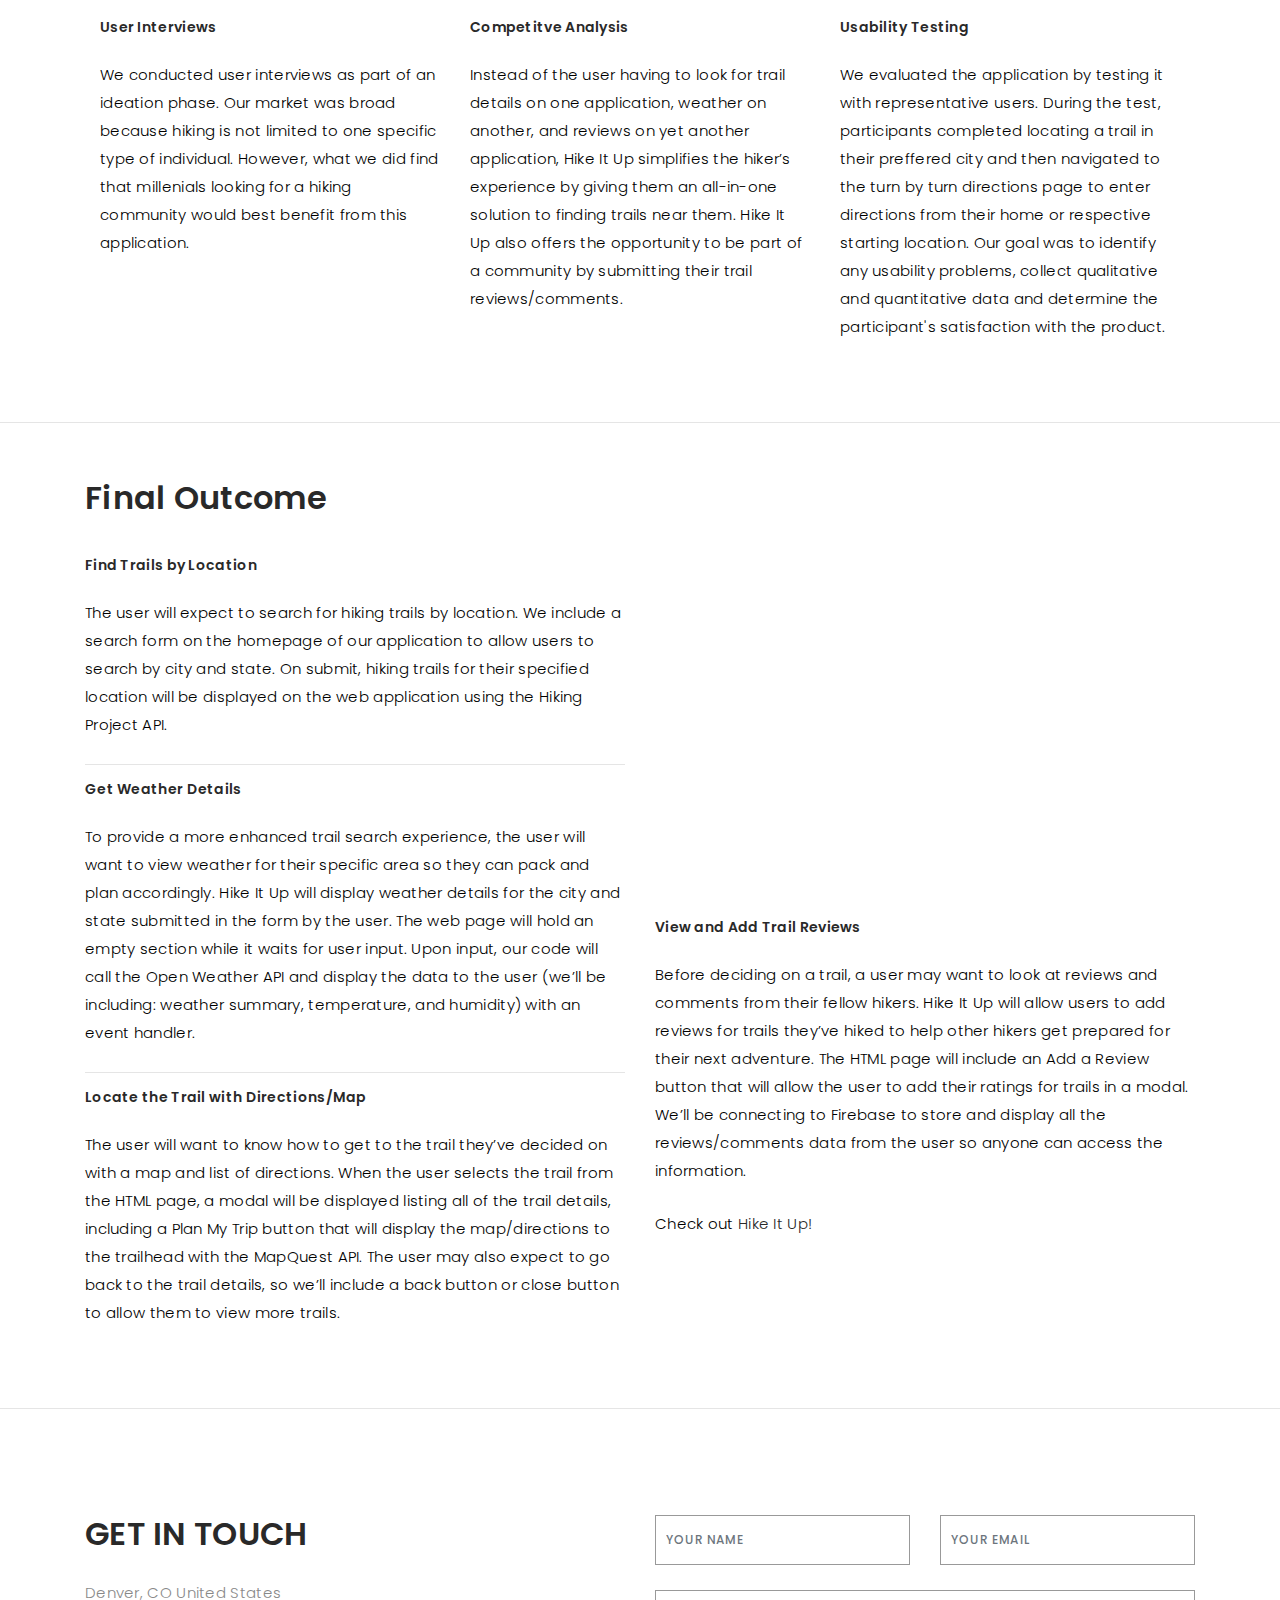
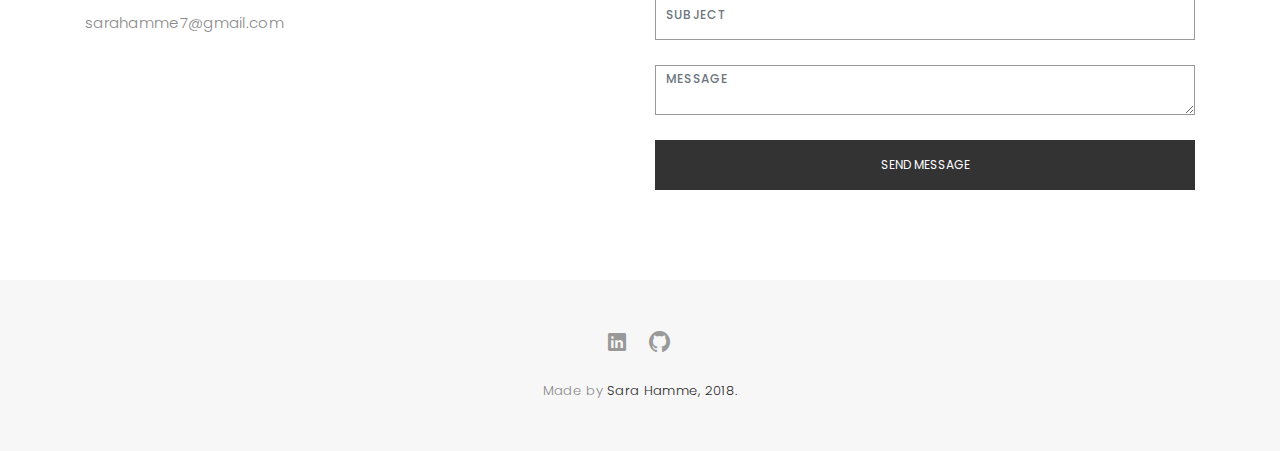
==== commit e1c761f5: "resume update" ====
--- a/beats.html
+++ b/beats.html
@@ -49,7 +49,7 @@
             <ul class="nav-menu list-unstyled">
               <li><a href="index.html" class="smoothScroll">Home</a></li>
               <li><a href="index.html" class="smoothScroll">Portfolio</a></li>
-              <li><a href="../portfolio/images/sara-resume.pdf" download>Resume</a></li>
+              <li><a  href="../sarahamme.github.io/images/resume.pdf" target="_blank" download>Resume</a></li>
               <li><a href="#contact" class="smoothScroll">Contact</a></li>
             </ul>
     
@@ -77,12 +77,12 @@
     <div class="container">
         <div class="row">
             <div class="col-md-6 text-left">
-                <img src="../portfolio/images/mock-up.jpg" alt="" height="340" width="500" id="hike">
+                <img src="../portfolio/images/mock-up.jpg" alt="" height="340" width="500" id="beats">
                 <br>
                 <br>
                 <br>
-                <h4>My Role:</h4>
-                    <p>As the lead UX Designer on my team I had to grasp a solidunderstanding of business goals and user behavior by being proficient in a wide variety of skills, ranging from psychology to design and technology.</p>
+                <h4>Client:</h4>
+                    <p>Beats on a Budget</p>
             </div>
             <div class="col-md-6 text-left">
                 <h4>Who We Are:</h4>
--- a/css/style.css
+++ b/css/style.css
@@ -650,7 +650,7 @@
 /* Beats on a Budget
 /*-----------------------------------------------------------------------------------*/
 #beats-header {
-  background: url("../images/zedsdead\ copy.jpg") repeat scroll center center / cover;
+  background: url("../images/concerts.jpg") repeat scroll center center / cover;
   /* height: 100vh;
   width: 100%; */
 }
